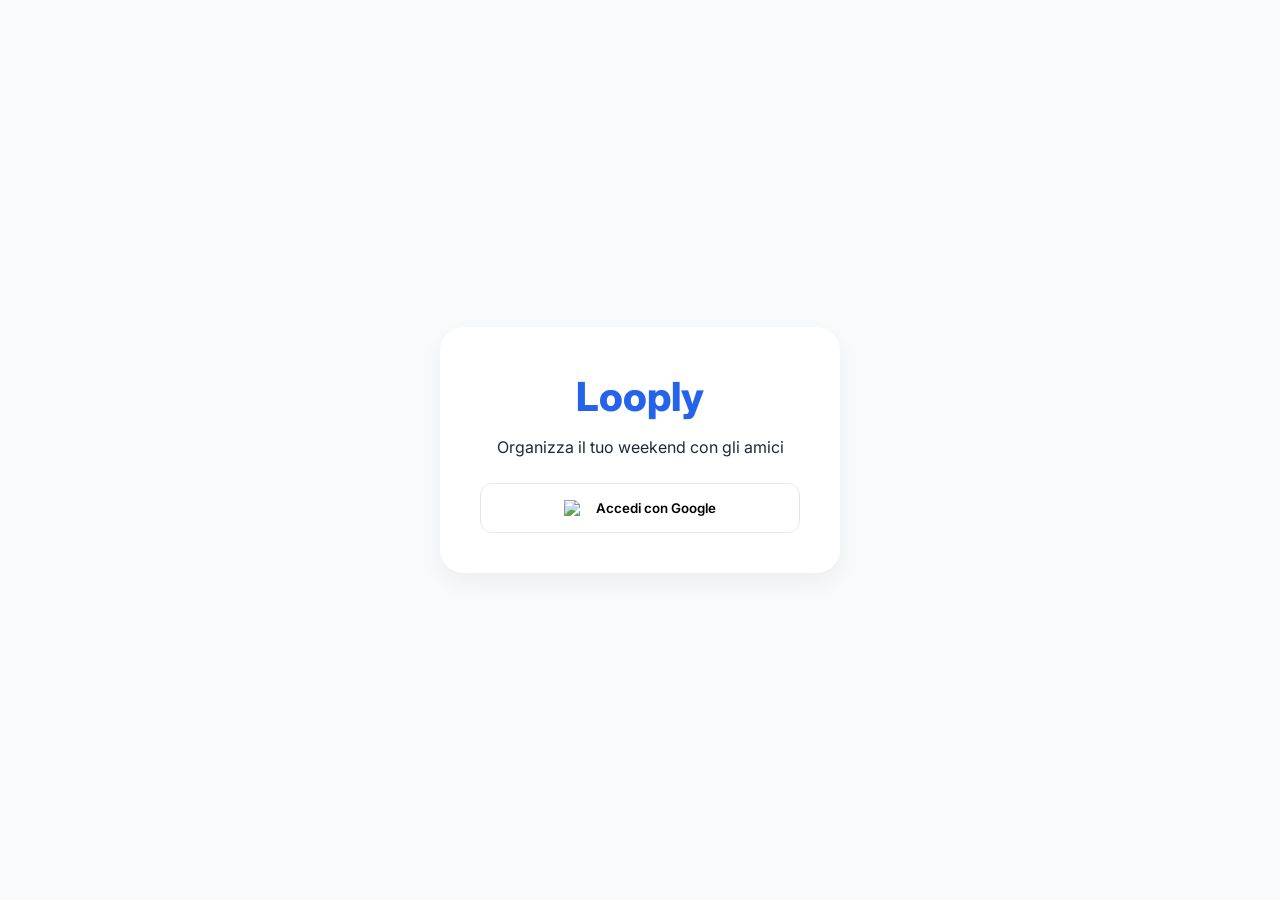
==== index.html @ db59a861 "Update index.html" ====
<!DOCTYPE html>
<html lang="it">
<head>
    <meta charset="UTF-8">
    <meta name="viewport" content="width=device-width, initial-scale=1.0, maximum-scale=1.0, user-scalable=no">
    <title>Looply - Organizza il Weekend</title>
    <link href="https://fonts.googleapis.com/css2?family=Inter:wght@400;600;800&display=swap" rel="stylesheet">
    <style>
        :root { --primary-color: #2563eb; --bg-color: #f8fafc; }
        * { box-sizing: border-box; margin: 0; padding: 0; font-family: 'Inter', sans-serif; }
        body { background-color: var(--bg-color); color: #1e293b; line-height: 1.5; }

        /* SCHERMATA LOGIN */
        #formLogin { display: flex; flex-direction: column; align-items: center; justify-content: center; height: 100vh; padding: 20px; text-align: center; }
        .login-card { background: white; padding: 40px; border-radius: 24px; box-shadow: 0 10px 25px rgba(0,0,0,0.05); width: 100%; max-width: 400px; }
        h1 { font-weight: 800; font-size: 2.5rem; margin-bottom: 8px; color: var(--primary-color); }
        
        #googleBtn { width: 100%; padding: 16px; margin-top: 24px; border: 1px solid #e2e8f0; background: white; border-radius: 12px; font-weight: 600; cursor: pointer; display: flex; align-items: center; justify-content: center; gap: 12px; transition: all 0.2s; position: relative; z-index: 999; }
        #googleBtn:active { transform: scale(0.98); background: #f1f5f9; }

        /* APP PRINCIPALE */
        #app { display: none; padding: 20px; max-width: 600px; margin: 0 auto; }
        .header { display: flex; justify-content: space-between; align-items: center; margin-bottom: 24px; }
        .user-badge img { width: 40px; height: 40px; border-radius: 50%; border: 2px solid var(--primary-color); }

        /* GIORNI E SLOT */
        .day-container { background: white; border-radius: 16px; padding: 16px; margin-bottom: 12px; box-shadow: 0 2px 8px rgba(0,0,0,0.04); }
        .day-header { display: flex; justify-content: space-between; align-items: center; }
        .day-btn { padding: 10px 20px; border-radius: 10px; border: 2px solid #e2e8f0; background: none; font-weight: 600; cursor: pointer; }
        .day-btn.active { background: var(--primary-color); color: white; border-color: var(--primary-color); }
        .slots { display: grid; grid-template-columns: 1fr 1fr; gap: 10px; margin-top: 15px; }
        .slots.disabled { opacity: 0.3; pointer-events: none; filter: grayscale(1); }
        .slot-chip { display: flex; align-items: center; gap: 8px; padding: 12px; background: #f1f5f9; border-radius: 10px; cursor: pointer; font-size: 0.9rem; }

        .main-btn { width: 100%; padding: 18px; background: var(--primary-color); color: white; border: none; border-radius: 16px; font-weight: 700; font-size: 1.1rem; margin-top: 20px; cursor: pointer; }
        
        /* MODALI */
        .modal { display: none; position: fixed; inset: 0; background: rgba(0,0,0,0.6); backdrop-filter: blur(4px); align-items: center; justify-content: center; z-index: 1000; padding: 20px; }
        .modal-content { background: white; padding: 30px; border-radius: 24px; width: 100%; max-width: 400px; text-align: center; }
        #settingsPage { display: none; padding: 20px; }
    </style>
</head>
<body>

    <div id="formLogin">
        <div class="login-card">
            <h1>Looply</h1>
            <p>Organizza il tuo weekend con gli amici</p>
            <button id="googleBtn" onclick="window.startLogin()">
                <img src="https://www.gstatic.com/firebasejs/ui/2.0.0/images/auth/google.svg" width="20">
                Accedi con Google
            </button>
        </div>
    </div>

    <div id="app">
        <div class="header">
            <h2 id="welcomeTitle">Ciao! 🤙🏻</h2>
            <div class="user-badge" onclick="window.openSettings()">
                <img id="userPhoto" src="" alt="Profile">
            </div>
        </div>

        <div id="calendar">
            <div class="day-container">
                <div class="day-header">
                    <span id="labelVen">Venerdì</span>
                    <button class="day-btn" id="btnVen" data-day="venerdi">Ven</button>
                </div>
                <div id="venerdi-slots" class="slots disabled">
                    <label class="slot-chip"><input type="checkbox" value="Sempre"> <span class="txtAlways">Sempre</span></label>
                    <label class="slot-chip"><input type="checkbox" value="Sera"> <span class="txtEvening">Sera</span></label>
                </div>
            </div>
            <div class="day-container">
                <div class="day-header">
                    <span id="labelSab">Sabato</span>
                    <button class="day-btn" id="btnSab" data-day="sabato">Sab</button>
                </div>
                <div id="sabato-slots" class="slots disabled">
                    <label class="slot-chip"><input type="checkbox" value="Mattina"> <span class="txtMorning">Mattina</span></label>
                    <label class="slot-chip"><input type="checkbox" value="Pomeriggio"> <span class="txtAfternoon">Pom.</span></label>
                </div>
            </div>
            <div class="day-container">
                <div class="day-header">
                    <span id="labelDom">Domenica</span>
                    <button class="day-btn" id="btnDom" data-day="domenica">Dom</button>
                </div>
                <div id="domenica-slots" class="slots disabled">
                    <label class="slot-chip"><input type="checkbox" value="Mattina"> <span class="txtMorning">Mattina</span></label>
                </div>
            </div>
        </div>
        <button class="main-btn" id="labelSaveBtn" onclick="window.saveAvailability()">Salva disponibilità</button>
    </div>

    <div id="onboardingModal" class="modal">
        <div class="modal-content">
            <h2>Benvenuto!</h2>
            <input type="text" id="inputNome" placeholder="Tuo nome" style="width:100%; padding:10px; margin:10px 0;">
            <select id="selectLingua" style="width:100%; padding:10px; margin-bottom:10px;">
                <option value="it">Italiano</option>
                <option value="en">English</option>
            </select>
            <button class="main-btn" onclick="window.saveOnboarding()">Inizia</button>
        </div>
    </div>

    <div id="settingsPage">
        <h2 id="titleSettings">Impostazioni</h2>
        <p id="userEmail"></p>
        <button class="main-btn" onclick="window.logout()">Esci</button>
        <button class="main-btn" onclick="window.closeSettings()" style="background:#64748b;">Indietro</button>
    </div>

    <script src="https://www.gstatic.com/firebasejs/8.10.1/firebase-app.js"></script>
    <script src="https://www.gstatic.com/firebasejs/8.10.1/firebase-auth.js"></script>
    <script src="https://www.gstatic.com/firebasejs/8.10.1/firebase-firestore.js"></script>
    <script src="app.js"></script>
</body>
</html>
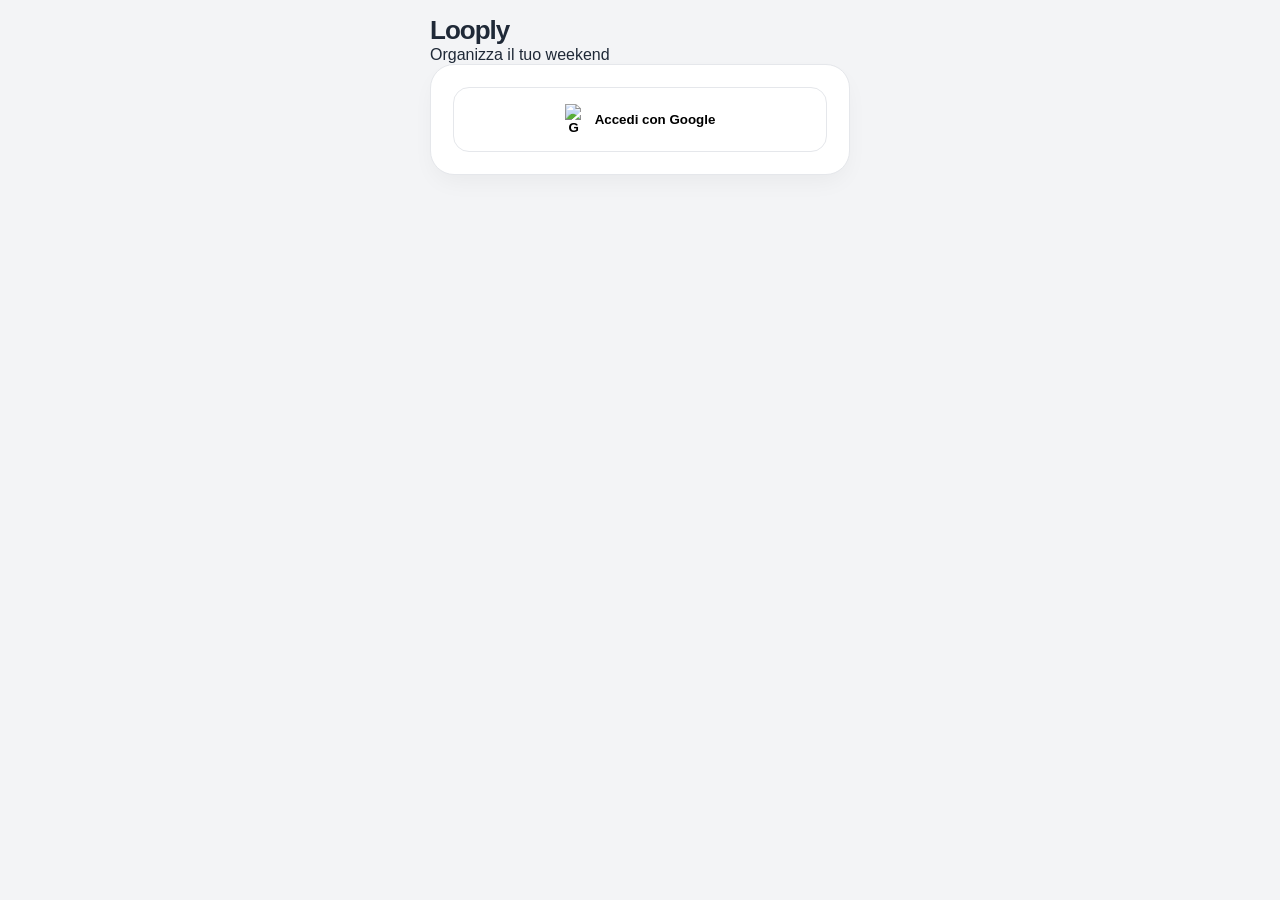
==== commit 17900e87: "Update index.html" ====
--- a/index.html
+++ b/index.html
@@ -2,121 +2,135 @@
 <html lang="it">
 <head>
     <meta charset="UTF-8">
+    <title>Looply</title>
     <meta name="viewport" content="width=device-width, initial-scale=1.0, maximum-scale=1.0, user-scalable=no">
-    <title>Looply - Organizza il Weekend</title>
-    <link href="https://fonts.googleapis.com/css2?family=Inter:wght@400;600;800&display=swap" rel="stylesheet">
-    <style>
-        :root { --primary-color: #2563eb; --bg-color: #f8fafc; }
-        * { box-sizing: border-box; margin: 0; padding: 0; font-family: 'Inter', sans-serif; }
-        body { background-color: var(--bg-color); color: #1e293b; line-height: 1.5; }
+    
+    <link rel="manifest" href="manifest.json">
+    <meta name="apple-mobile-web-app-capable" content="yes">
+    <meta name="apple-mobile-web-app-status-bar-style" content="default">
+    <meta name="apple-mobile-web-app-title" content="Looply">
+    <link rel="apple-touch-icon" href="icon-192.png">
+    <meta name="theme-color" content="#2563eb">
 
-        /* SCHERMATA LOGIN */
-        #formLogin { display: flex; flex-direction: column; align-items: center; justify-content: center; height: 100vh; padding: 20px; text-align: center; }
-        .login-card { background: white; padding: 40px; border-radius: 24px; box-shadow: 0 10px 25px rgba(0,0,0,0.05); width: 100%; max-width: 400px; }
-        h1 { font-weight: 800; font-size: 2.5rem; margin-bottom: 8px; color: var(--primary-color); }
-        
-        #googleBtn { width: 100%; padding: 16px; margin-top: 24px; border: 1px solid #e2e8f0; background: white; border-radius: 12px; font-weight: 600; cursor: pointer; display: flex; align-items: center; justify-content: center; gap: 12px; transition: all 0.2s; position: relative; z-index: 999; }
-        #googleBtn:active { transform: scale(0.98); background: #f1f5f9; }
-
-        /* APP PRINCIPALE */
-        #app { display: none; padding: 20px; max-width: 600px; margin: 0 auto; }
-        .header { display: flex; justify-content: space-between; align-items: center; margin-bottom: 24px; }
-        .user-badge img { width: 40px; height: 40px; border-radius: 50%; border: 2px solid var(--primary-color); }
-
-        /* GIORNI E SLOT */
-        .day-container { background: white; border-radius: 16px; padding: 16px; margin-bottom: 12px; box-shadow: 0 2px 8px rgba(0,0,0,0.04); }
-        .day-header { display: flex; justify-content: space-between; align-items: center; }
-        .day-btn { padding: 10px 20px; border-radius: 10px; border: 2px solid #e2e8f0; background: none; font-weight: 600; cursor: pointer; }
-        .day-btn.active { background: var(--primary-color); color: white; border-color: var(--primary-color); }
-        .slots { display: grid; grid-template-columns: 1fr 1fr; gap: 10px; margin-top: 15px; }
-        .slots.disabled { opacity: 0.3; pointer-events: none; filter: grayscale(1); }
-        .slot-chip { display: flex; align-items: center; gap: 8px; padding: 12px; background: #f1f5f9; border-radius: 10px; cursor: pointer; font-size: 0.9rem; }
-
-        .main-btn { width: 100%; padding: 18px; background: var(--primary-color); color: white; border: none; border-radius: 16px; font-weight: 700; font-size: 1.1rem; margin-top: 20px; cursor: pointer; }
-        
-        /* MODALI */
-        .modal { display: none; position: fixed; inset: 0; background: rgba(0,0,0,0.6); backdrop-filter: blur(4px); align-items: center; justify-content: center; z-index: 1000; padding: 20px; }
-        .modal-content { background: white; padding: 30px; border-radius: 24px; width: 100%; max-width: 400px; text-align: center; }
-        #settingsPage { display: none; padding: 20px; }
-    </style>
+    <link rel="stylesheet" href="style.css">
+    <link rel="stylesheet" href="https://cdnjs.cloudflare.com/ajax/libs/font-awesome/6.0.0/css/all.min.css">
 </head>
 <body>
 
-    <div id="formLogin">
-        <div class="login-card">
-            <h1>Looply</h1>
-            <p>Organizza il tuo weekend con gli amici</p>
-            <button id="googleBtn" onclick="window.startLogin()">
-                <img src="https://www.gstatic.com/firebasejs/ui/2.0.0/images/auth/google.svg" width="20">
-                Accedi con Google
-            </button>
-        </div>
-    </div>
-
-    <div id="app">
-        <div class="header">
-            <h2 id="welcomeTitle">Ciao! 🤙🏻</h2>
-            <div class="user-badge" onclick="window.openSettings()">
-                <img id="userPhoto" src="" alt="Profile">
+    <div class="container">
+        
+        <div id="formLogin" style="display: block;">
+            <div class="header">
+                <h1>Looply</h1>
+                <p>Organizza il tuo weekend</p>
+            </div>
+            <div class="card">
+                <button id="googleBtn" type="button" class="btn-google">
+                    <img src="https://www.gstatic.com/firebasejs/ui/2.0.0/images/auth/google.svg" width="18" alt="G">
+                    Accedi con Google
+                </button>
             </div>
         </div>
 
-        <div id="calendar">
-            <div class="day-container">
-                <div class="day-header">
-                    <span id="labelVen">Venerdì</span>
-                    <button class="day-btn" id="btnVen" data-day="venerdi">Ven</button>
+        <div id="app" style="display: none;">
+            <div class="header" style="display: flex !important; justify-content: space-between; align-items: center; padding: 15px 0; min-height: 60px;">
+                <h1 id="welcomeTitle" style="display: flex !important; align-items: center; gap: 8px; margin: 0; visibility: visible !important; opacity: 1 !important;">
+                    </h1>
+                <i class="fa-solid fa-gear" onclick="window.openSettings()" style="font-size: 24px; cursor: pointer; color: #6b7280; padding: 10px;"></i>
+            </div>
+
+            <div class="card">
+                <div class="days-row">
+                    <div class="day-item"><button class="day-btn" data-day="venerdi">Ven</button></div>
+                    <div class="day-item"><button class="day-btn" data-day="sabato">Sab</button></div>
+                    <div class="day-item"><button class="day-btn" data-day="domenica">Dom</button></div>
                 </div>
+
                 <div id="venerdi-slots" class="slots disabled">
-                    <label class="slot-chip"><input type="checkbox" value="Sempre"> <span class="txtAlways">Sempre</span></label>
-                    <label class="slot-chip"><input type="checkbox" value="Sera"> <span class="txtEvening">Sera</span></label>
+                    <p style="margin-bottom: 8px; font-weight: bold; font-size: 14px; color: var(--primary-color);">Venerdì</p>
+                    <div class="slots-grid">
+                        <label><input type="checkbox" value="Sempre"> Sempre</label>
+                        <label><input type="checkbox" value="Mattina"> Mattina</label>
+                        <label><input type="checkbox" value="Pomeriggio"> Pom.</label>
+                        <label><input type="checkbox" value="Sera"> Sera</label>
+                    </div>
                 </div>
-            </div>
-            <div class="day-container">
-                <div class="day-header">
-                    <span id="labelSab">Sabato</span>
-                    <button class="day-btn" id="btnSab" data-day="sabato">Sab</button>
+
+                <div id="sabato-slots" class="slots disabled">
+                    <p style="margin-bottom: 8px; font-weight: bold; font-size: 14px; color: var(--primary-color);">Sabato</p>
+                    <div class="slots-grid">
+                        <label><input type="checkbox" value="Sempre"> Sempre</label>
+                        <label><input type="checkbox" value="Mattina"> Mattina</label>
+                        <label><input type="checkbox" value="Pomeriggio"> Pom.</label>
+                        <label><input type="checkbox" value="Sera"> Sera</label>
+                    </div>
                 </div>
-                <div id="sabato-slots" class="slots disabled">
-                    <label class="slot-chip"><input type="checkbox" value="Mattina"> <span class="txtMorning">Mattina</span></label>
-                    <label class="slot-chip"><input type="checkbox" value="Pomeriggio"> <span class="txtAfternoon">Pom.</span></label>
+
+                <div id="domenica-slots" class="slots disabled">
+                    <p style="margin-bottom: 8px; font-weight: bold; font-size: 14px; color: var(--primary-color);">Domenica</p>
+                    <div class="slots-grid">
+                        <label><input type="checkbox" value="Sempre"> Sempre</label>
+                        <label><input type="checkbox" value="Mattina"> Mattina</label>
+                        <label><input type="checkbox" value="Pomeriggio"> Pom.</label>
+                        <label><input type="checkbox" value="Sera"> Sera</label>
+                    </div>
                 </div>
-            </div>
-            <div class="day-container">
-                <div class="day-header">
-                    <span id="labelDom">Domenica</span>
-                    <button class="day-btn" id="btnDom" data-day="domenica">Dom</button>
-                </div>
-                <div id="domenica-slots" class="slots disabled">
-                    <label class="slot-chip"><input type="checkbox" value="Mattina"> <span class="txtMorning">Mattina</span></label>
+
+                <div style="margin-top: 20px;">
+                    <button id="btnSave" onclick="window.saveAvailability()" class="btn-primary">
+                        <i class="fa-solid fa-floppy-disk"></i> Salva disponibilità
+                    </button>
                 </div>
             </div>
         </div>
-        <button class="main-btn" id="labelSaveBtn" onclick="window.saveAvailability()">Salva disponibilità</button>
-    </div>
 
-    <div id="onboardingModal" class="modal">
-        <div class="modal-content">
-            <h2>Benvenuto!</h2>
-            <input type="text" id="inputNome" placeholder="Tuo nome" style="width:100%; padding:10px; margin:10px 0;">
-            <select id="selectLingua" style="width:100%; padding:10px; margin-bottom:10px;">
-                <option value="it">Italiano</option>
-                <option value="en">English</option>
-            </select>
-            <button class="main-btn" onclick="window.saveOnboarding()">Inizia</button>
+        <div id="settingsPage" style="display: none;">
+            <div class="header" style="display: flex; align-items: center; gap: 15px; padding: 10px 0;">
+                <i class="fa-solid fa-arrow-left" onclick="window.closeSettings()" style="cursor: pointer; font-size: 20px;"></i>
+                <h1>Impostazioni</h1>
+            </div>
+            <div class="card">
+                <div style="text-align: center; margin-bottom: 25px;">
+                    <img id="userPhoto" src="" style="width: 80px; height: 80px; border-radius: 50%; display: none; margin: 0 auto 10px; border: 3px solid var(--primary-color); object-fit: cover;">
+                    <h3 id="userName">Utente</h3>
+                    <p id="userEmail" style="font-size: 12px; color: gray;"></p>
+                </div>
+
+                <div style="border-top: 1px solid #eee; padding-top: 20px;">
+                    <p style="font-size: 14px; font-weight: bold; margin-bottom: 15px; text-align: center;">Colore Interfaccia</p>
+                    <div class="colors-container">
+                        <div class="color-dot" onclick="window.changeTheme('#2563eb')" style="background-color: #2563eb !important;"></div>
+                        <div class="color-dot" onclick="window.changeTheme('#059669')" style="background-color: #059669 !important;"></div>
+                        <div class="color-dot" onclick="window.changeTheme('#7c3aed')" style="background-color: #7c3aed !important;"></div>
+                        <div class="color-dot" onclick="window.changeTheme('#db2777')" style="background-color: #db2777 !important;"></div>
+                        <div class="color-dot" onclick="window.changeTheme('#ea580c')" style="background-color: #ea580c !important;"></div>
+                    </div>
+                </div>
+
+                <button onclick="window.logout()" class="btn-logout">
+                    <i class="fa-solid fa-right-from-bracket"></i> Esci dall'account
+                </button>
+            </div>
         </div>
-    </div>
 
-    <div id="settingsPage">
-        <h2 id="titleSettings">Impostazioni</h2>
-        <p id="userEmail"></p>
-        <button class="main-btn" onclick="window.logout()">Esci</button>
-        <button class="main-btn" onclick="window.closeSettings()" style="background:#64748b;">Indietro</button>
+        <div id="matchModal" style="display:none; position:fixed; top:0; left:0; width:100%; height:100%; background:rgba(0,0,0,0.85); z-index:9999; justify-content:center; align-items:center; padding:20px;">
+            <div class="card" style="text-align:center; max-width: 320px; animation: popIn 0.4s ease;">
+                <div style="font-size: 50px; margin-bottom: 10px;">🎉</div>
+                <h2 style="margin-bottom: 15px;">Match Trovato!</h2>
+                <p id="matchText" style="margin-bottom: 20px; line-height: 1.5;"></p>
+                <button id="matchWA" class="btn-whatsapp">
+                    <i class="fa-brands fa-whatsapp"></i> Scrivi su WhatsApp
+                </button>
+                <button onclick="window.closeMatch()" style="background:none; border:none; color:gray; cursor:pointer; font-size:14px; margin-top: 20px;">Più tardi</button>
+            </div>
+        </div>
+
     </div>
 
     <script src="https://www.gstatic.com/firebasejs/8.10.1/firebase-app.js"></script>
     <script src="https://www.gstatic.com/firebasejs/8.10.1/firebase-auth.js"></script>
     <script src="https://www.gstatic.com/firebasejs/8.10.1/firebase-firestore.js"></script>
+    
     <script src="app.js"></script>
 </body>
 </html>
--- a/style.css
+++ b/style.css
@@ -0,0 +1,218 @@
+/* 1. VARIABILI E RESET */
+:root {
+    --primary-color: #2563eb; 
+    --bg-color: #f3f4f6;
+    --card-bg: #ffffff;
+    --text-main: #1f2937;
+    --border-color: #e5e7eb;
+}
+
+* {
+    box-sizing: border-box;
+    margin: 0;
+    padding: 0;
+    font-family: -apple-system, BlinkMacSystemFont, "Segoe UI", Roboto, sans-serif;
+    -webkit-tap-highlight-color: transparent;
+}
+
+body {
+    background-color: var(--bg-color);
+    color: var(--text-main);
+    display: flex;
+    justify-content: center;
+    padding: 15px;
+    min-height: 100vh;
+}
+
+.container {
+    width: 100%;
+    max-width: 420px;
+}
+
+/* 2. HEADER E TITOLI */
+.header h1 {
+    font-size: 26px;
+    font-weight: 800;
+    letter-spacing: -1px;
+    display: flex;
+    align-items: center;
+    gap: 8px;
+}
+
+.day-label {
+    margin-bottom: 10px;
+    font-weight: 800;
+    font-size: 14px;
+    color: var(--primary-color);
+    text-transform: uppercase;
+    letter-spacing: 0.5px;
+}
+
+/* 3. CARD */
+.card {
+    background: var(--card-bg);
+    padding: 22px;
+    border-radius: 24px;
+    box-shadow: 0 10px 25px -5px rgba(0, 0, 0, 0.05);
+    border: 1px solid var(--border-color);
+    margin-bottom: 20px;
+}
+
+/* 4. GIORNI E SLOT */
+.days-row {
+    display: flex;
+    justify-content: space-between;
+    gap: 10px;
+    margin-bottom: 20px;
+}
+
+.day-item { flex: 1; }
+
+.day-btn {
+    width: 100%;
+    padding: 16px 5px;
+    border-radius: 16px;
+    border: 2px solid var(--border-color);
+    background: white;
+    font-weight: 700;
+    font-size: 15px;
+    transition: all 0.2s ease;
+}
+
+.day-btn.active {
+    background-color: var(--primary-color) !important;
+    border-color: var(--primary-color) !important;
+    color: white !important;
+    box-shadow: 0 4px 12px rgba(0,0,0,0.1);
+}
+
+.slots {
+    background: #f9fafb;
+    padding: 18px;
+    border-radius: 18px;
+    margin-bottom: 12px;
+    border: 1px solid var(--border-color);
+    display: none;
+}
+
+.slots:not(.disabled) {
+    display: block;
+    animation: slideDown 0.3s ease-out;
+}
+
+.slots-grid {
+    display: grid;
+    grid-template-columns: 1fr 1fr;
+    gap: 12px;
+}
+
+.slots label {
+    display: flex;
+    align-items: center;
+    gap: 10px;
+    font-size: 14px;
+    font-weight: 600;
+    cursor: pointer;
+}
+
+/* 5. INPUT E SELECT (BENVENUTO) */
+input[type="text"], select {
+    -webkit-appearance: none;
+    appearance: none;
+    outline: none;
+    transition: border-color 0.2s;
+}
+
+input[type="text"]:focus, select:focus {
+    border-color: var(--primary-color) !important;
+}
+
+/* 6. PULSANTI */
+.btn-primary {
+    background-color: var(--primary-color) !important;
+    color: white;
+    width: 100%;
+    padding: 18px;
+    border: none;
+    border-radius: 16px;
+    font-weight: 700;
+    font-size: 16px;
+    cursor: pointer;
+    display: flex;
+    align-items: center;
+    justify-content: center;
+    gap: 10px;
+    box-shadow: 0 4px 15px rgba(0,0,0,0.1);
+}
+
+.btn-google {
+    width: 100%;
+    padding: 16px;
+    border: 1px solid var(--border-color);
+    background: white;
+    border-radius: 16px;
+    font-weight: 600;
+    display: flex;
+    align-items: center;
+    justify-content: center;
+    gap: 12px;
+}
+
+.btn-whatsapp {
+    background-color: #25d366 !important;
+    color: white;
+    width: 100%;
+    padding: 18px;
+    border: none;
+    border-radius: 18px;
+    font-weight: 800;
+    font-size: 17px;
+    box-shadow: 0 8px 20px rgba(37, 211, 102, 0.25);
+}
+
+.btn-logout {
+    background: #fee2e2;
+    color: #ef4444;
+    width: 100%;
+    border: none;
+    padding: 14px;
+    border-radius: 12px;
+    font-weight: 700;
+    margin-top: 20px;
+}
+
+/* 7. COLORI IMPOSTAZIONI */
+.colors-container {
+    display: flex;
+    justify-content: center;
+    gap: 15px;
+    padding: 20px 0;
+}
+
+.color-dot {
+    width: 40px;
+    height: 40px;
+    border-radius: 50%;
+    border: 3px solid white;
+    box-shadow: 0 4px 10px rgba(0,0,0,0.1);
+    cursor: pointer;
+}
+
+/* 8. ANIMAZIONI E MODAL */
+@keyframes slideDown {
+    from { opacity: 0; transform: translateY(-8px); }
+    to { opacity: 1; transform: translateY(0); }
+}
+
+@keyframes popIn {
+    from { transform: scale(0.9); opacity: 0; }
+    to { transform: scale(1); opacity: 1; }
+}
+
+#onboardingModal, #matchModal {
+    backdrop-filter: blur(8px);
+    -webkit-backdrop-filter: blur(8px);
+}
+
+.fa-spin { animation: spin 1s linear infinite; }
+@keyframes spin { 100% { transform: rotate(360deg); } }
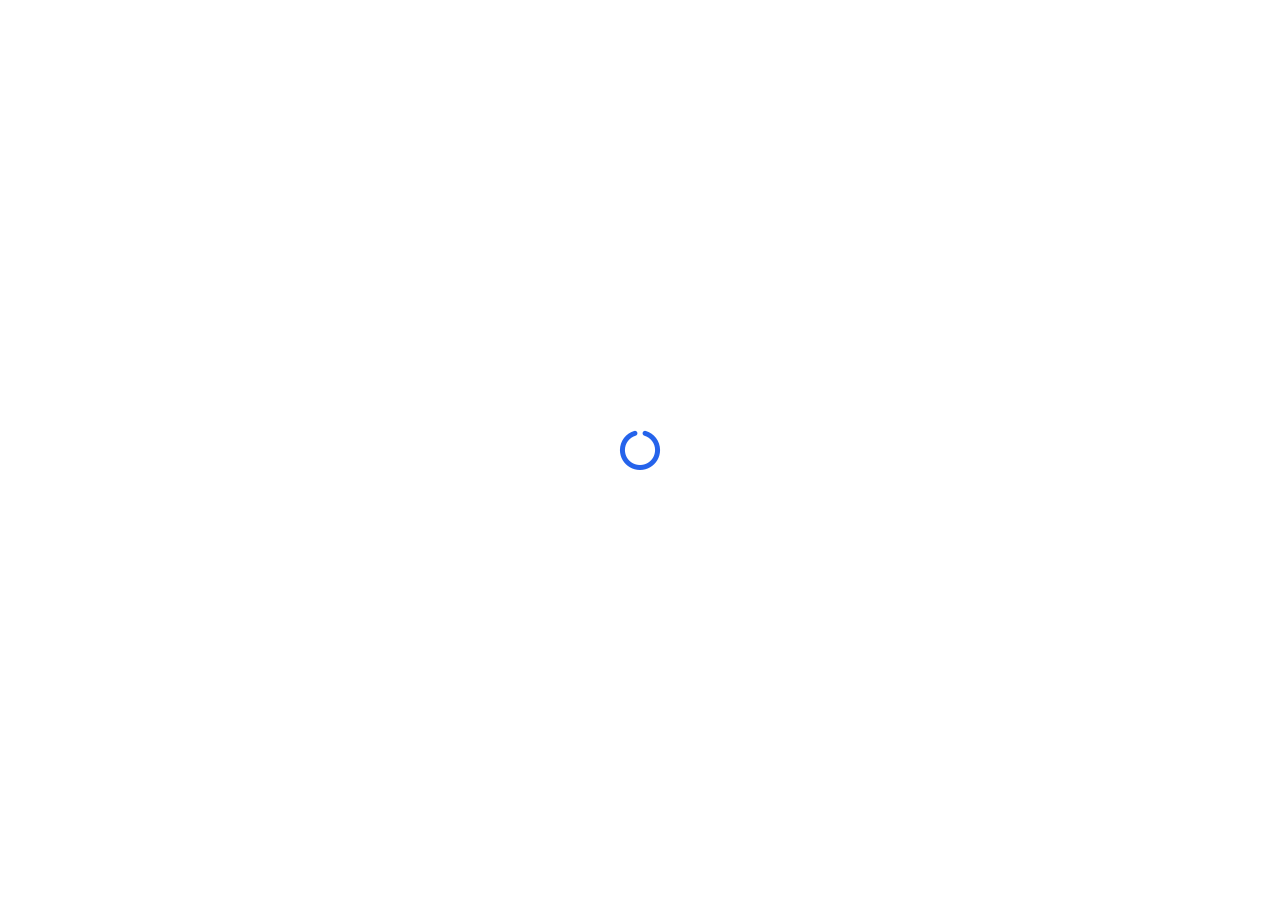
==== commit e1b52532: "Update index.html" ====
--- a/index.html
+++ b/index.html
@@ -2,44 +2,73 @@
 <html lang="it">
 <head>
     <meta charset="UTF-8">
-    <title>Looply</title>
+    <title>Looply - Weekend Organizer</title>
     <meta name="viewport" content="width=device-width, initial-scale=1.0, maximum-scale=1.0, user-scalable=no">
     
     <link rel="manifest" href="manifest.json">
     <meta name="apple-mobile-web-app-capable" content="yes">
     <meta name="apple-mobile-web-app-status-bar-style" content="default">
     <meta name="apple-mobile-web-app-title" content="Looply">
-    <link rel="apple-touch-icon" href="icon-192.png">
     <meta name="theme-color" content="#2563eb">
 
     <link rel="stylesheet" href="style.css">
     <link rel="stylesheet" href="https://cdnjs.cloudflare.com/ajax/libs/font-awesome/6.0.0/css/all.min.css">
+    
+    <style>
+        /* Fix rapido per assicurarci che il titolo sia leggibile */
+        #welcomeTitle {
+            font-size: 22px;
+            font-weight: 800;
+            color: #1f2937;
+            margin: 0;
+            display: flex;
+            align-items: center;
+            gap: 5px;
+        }
+        .loading-overlay {
+            position: fixed;
+            top: 0; left: 0; width: 100%; height: 100%;
+            background: white;
+            display: flex;
+            justify-content: center;
+            align-items: center;
+            z-index: 10000;
+        }
+    </style>
 </head>
 <body>
 
+    <div id="initialLoader" class="loading-overlay">
+        <i class="fa-solid fa-circle-notch fa-spin" style="font-size: 40px; color: #2563eb;"></i>
+    </div>
+
     <div class="container">
         
-        <div id="formLogin" style="display: block;">
+        <div id="formLogin" style="display: none;">
             <div class="header">
                 <h1>Looply</h1>
                 <p>Organizza il tuo weekend</p>
             </div>
             <div class="card">
-                <button id="googleBtn" type="button" class="btn-google">
+                <button id="googleBtn" type="button" class="btn-google" onclick="window.startLogin()">
                     <img src="https://www.gstatic.com/firebasejs/ui/2.0.0/images/auth/google.svg" width="18" alt="G">
                     Accedi con Google
                 </button>
+                <p style="font-size: 11px; color: #9ca3af; margin-top: 15px; text-align: center;">
+                    Usa il tuo account Google per sincronizzare i match
+                </p>
             </div>
         </div>
 
         <div id="app" style="display: none;">
-            <div class="header" style="display: flex !important; justify-content: space-between; align-items: center; padding: 15px 0; min-height: 60px;">
-                <h1 id="welcomeTitle" style="display: flex !important; align-items: center; gap: 8px; margin: 0; visibility: visible !important; opacity: 1 !important;">
-                    </h1>
+            <div class="header" style="display: flex; justify-content: space-between; align-items: center; padding: 15px 0;">
+                <h1 id="welcomeTitle">Ciao 🤙🏻</h1>
                 <i class="fa-solid fa-gear" onclick="window.openSettings()" style="font-size: 24px; cursor: pointer; color: #6b7280; padding: 10px;"></i>
             </div>
 
             <div class="card">
+                <p style="text-align: center; color: #6b7280; font-size: 14px; margin-bottom: 20px;">Quando sei libero questo weekend?</p>
+                
                 <div class="days-row">
                     <div class="day-item"><button class="day-btn" data-day="venerdi">Ven</button></div>
                     <div class="day-item"><button class="day-btn" data-day="sabato">Sab</button></div>
@@ -47,7 +76,7 @@
                 </div>
 
                 <div id="venerdi-slots" class="slots disabled">
-                    <p style="margin-bottom: 8px; font-weight: bold; font-size: 14px; color: var(--primary-color);">Venerdì</p>
+                    <p class="slot-title" style="color: #2563eb; font-weight: bold; margin-bottom: 10px;">Venerdì</p>
                     <div class="slots-grid">
                         <label><input type="checkbox" value="Sempre"> Sempre</label>
                         <label><input type="checkbox" value="Mattina"> Mattina</label>
@@ -57,7 +86,7 @@
                 </div>
 
                 <div id="sabato-slots" class="slots disabled">
-                    <p style="margin-bottom: 8px; font-weight: bold; font-size: 14px; color: var(--primary-color);">Sabato</p>
+                    <p class="slot-title" style="color: #2563eb; font-weight: bold; margin-bottom: 10px;">Sabato</p>
                     <div class="slots-grid">
                         <label><input type="checkbox" value="Sempre"> Sempre</label>
                         <label><input type="checkbox" value="Mattina"> Mattina</label>
@@ -67,7 +96,7 @@
                 </div>
 
                 <div id="domenica-slots" class="slots disabled">
-                    <p style="margin-bottom: 8px; font-weight: bold; font-size: 14px; color: var(--primary-color);">Domenica</p>
+                    <p class="slot-title" style="color: #2563eb; font-weight: bold; margin-bottom: 10px;">Domenica</p>
                     <div class="slots-grid">
                         <label><input type="checkbox" value="Sempre"> Sempre</label>
                         <label><input type="checkbox" value="Mattina"> Mattina</label>
@@ -76,9 +105,9 @@
                     </div>
                 </div>
 
-                <div style="margin-top: 20px;">
+                <div style="margin-top: 25px;">
                     <button id="btnSave" onclick="window.saveAvailability()" class="btn-primary">
-                        <i class="fa-solid fa-floppy-disk"></i> Salva disponibilità
+                        <i class="fa-solid fa-floppy-disk"></i> Salva e controlla Match
                     </button>
                 </div>
             </div>
@@ -91,37 +120,36 @@
             </div>
             <div class="card">
                 <div style="text-align: center; margin-bottom: 25px;">
-                    <img id="userPhoto" src="" style="width: 80px; height: 80px; border-radius: 50%; display: none; margin: 0 auto 10px; border: 3px solid var(--primary-color); object-fit: cover;">
-                    <h3 id="userName">Utente</h3>
-                    <p id="userEmail" style="font-size: 12px; color: gray;"></p>
+                    <img id="userPhoto" src="" style="width: 85px; height: 85px; border-radius: 50%; display: none; margin: 0 auto 10px; border: 3px solid var(--primary-color); object-fit: cover;">
+                    <h3 id="userName">Caricamento...</h3>
+                    <p id="userEmail" style="font-size: 12px; color: #6b7280;"></p>
                 </div>
 
-                <div style="border-top: 1px solid #eee; padding-top: 20px;">
-                    <p style="font-size: 14px; font-weight: bold; margin-bottom: 15px; text-align: center;">Colore Interfaccia</p>
+                <div style="border-top: 1px solid #f3f4f6; padding-top: 20px;">
+                    <p style="font-size: 14px; font-weight: bold; margin-bottom: 15px; text-align: center;">Colore Tema</p>
                     <div class="colors-container">
-                        <div class="color-dot" onclick="window.changeTheme('#2563eb')" style="background-color: #2563eb !important;"></div>
-                        <div class="color-dot" onclick="window.changeTheme('#059669')" style="background-color: #059669 !important;"></div>
-                        <div class="color-dot" onclick="window.changeTheme('#7c3aed')" style="background-color: #7c3aed !important;"></div>
-                        <div class="color-dot" onclick="window.changeTheme('#db2777')" style="background-color: #db2777 !important;"></div>
-                        <div class="color-dot" onclick="window.changeTheme('#ea580c')" style="background-color: #ea580c !important;"></div>
+                        <div class="color-dot" onclick="window.changeTheme('#2563eb')" style="background-color: #2563eb;"></div>
+                        <div class="color-dot" onclick="window.changeTheme('#059669')" style="background-color: #059669;"></div>
+                        <div class="color-dot" onclick="window.changeTheme('#7c3aed')" style="background-color: #7c3aed;"></div>
+                        <div class="color-dot" onclick="window.changeTheme('#db2777')" style="background-color: #db2777;"></div>
                     </div>
                 </div>
 
-                <button onclick="window.logout()" class="btn-logout">
-                    <i class="fa-solid fa-right-from-bracket"></i> Esci dall'account
+                <button onclick="window.logout()" class="btn-logout" style="margin-top: 30px;">
+                    <i class="fa-solid fa-right-from-bracket"></i> Disconnetti
                 </button>
             </div>
         </div>
 
-        <div id="matchModal" style="display:none; position:fixed; top:0; left:0; width:100%; height:100%; background:rgba(0,0,0,0.85); z-index:9999; justify-content:center; align-items:center; padding:20px;">
-            <div class="card" style="text-align:center; max-width: 320px; animation: popIn 0.4s ease;">
-                <div style="font-size: 50px; margin-bottom: 10px;">🎉</div>
-                <h2 style="margin-bottom: 15px;">Match Trovato!</h2>
-                <p id="matchText" style="margin-bottom: 20px; line-height: 1.5;"></p>
+        <div id="matchModal" style="display:none; position:fixed; top:0; left:0; width:100%; height:100%; background:rgba(0,0,0,0.9); z-index:9999; justify-content:center; align-items:center; padding:20px;">
+            <div class="card" style="text-align:center; max-width: 320px; border: 2px solid #2563eb;">
+                <div style="font-size: 60px; margin-bottom: 15px;">🎉</div>
+                <h2 style="margin-bottom: 10px;">Ottime notizie!</h2>
+                <p id="matchText" style="margin-bottom: 25px; line-height: 1.6; font-size: 15px;"></p>
                 <button id="matchWA" class="btn-whatsapp">
-                    <i class="fa-brands fa-whatsapp"></i> Scrivi su WhatsApp
+                    <i class="fa-brands fa-whatsapp"></i> Contatta su WhatsApp
                 </button>
-                <button onclick="window.closeMatch()" style="background:none; border:none; color:gray; cursor:pointer; font-size:14px; margin-top: 20px;">Più tardi</button>
+                <button onclick="window.closeMatch()" style="background:none; border:none; color:#9ca3af; cursor:pointer; font-size:14px; margin-top: 20px; text-decoration: underline;">Chiudi</button>
             </div>
         </div>
 
@@ -131,6 +159,6 @@
     <script src="https://www.gstatic.com/firebasejs/8.10.1/firebase-auth.js"></script>
     <script src="https://www.gstatic.com/firebasejs/8.10.1/firebase-firestore.js"></script>
     
-    <script src="app.js"></script>
+    <script src="app.js?v=1.2"></script>
 </body>
 </html>
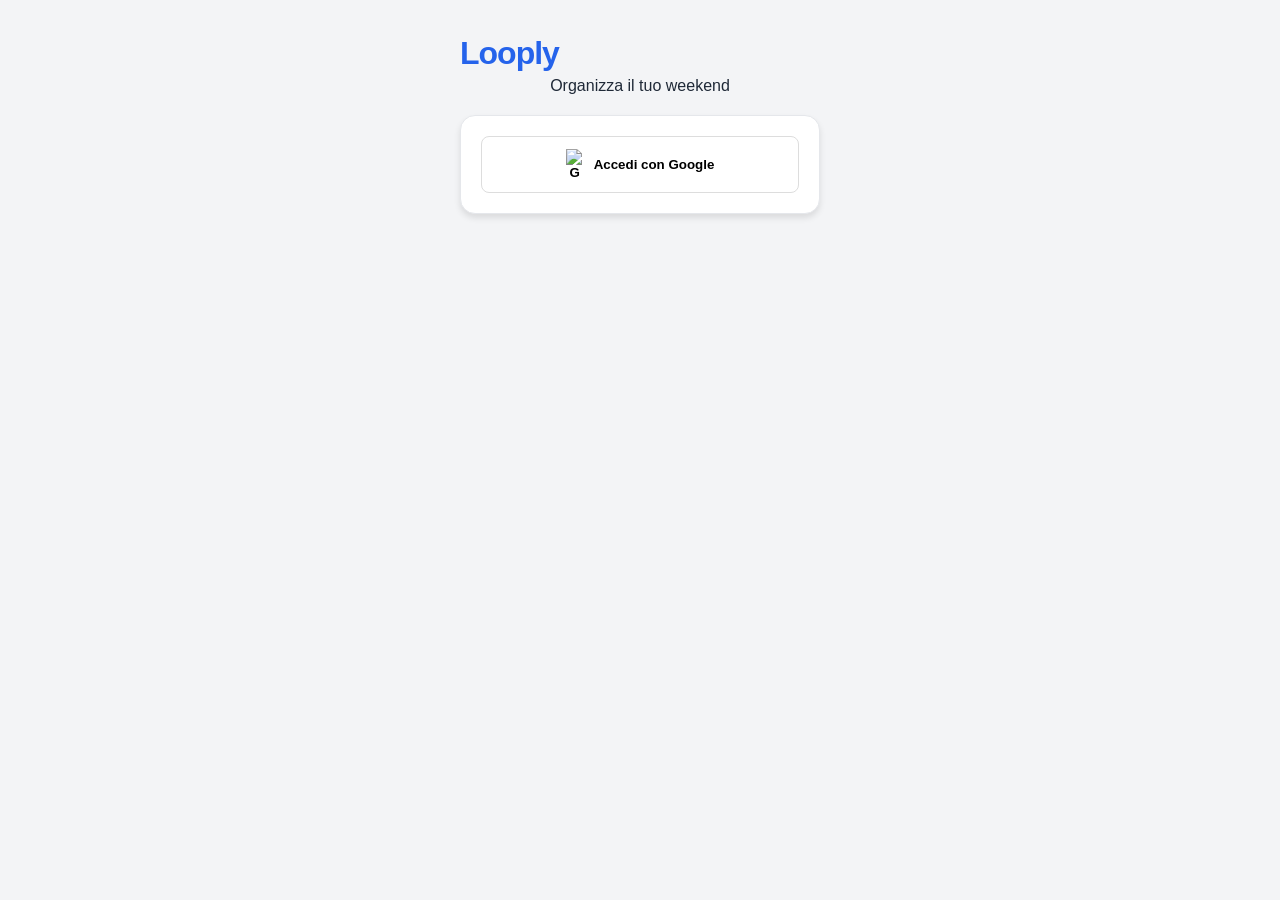
==== commit 4a09f434: "Update index.html" ====
--- a/index.html
+++ b/index.html
@@ -2,155 +2,47 @@
 <html lang="it">
 <head>
     <meta charset="UTF-8">
-    <title>Looply - Weekend Organizer</title>
+    <title>Looply</title>
     <meta name="viewport" content="width=device-width, initial-scale=1.0, maximum-scale=1.0, user-scalable=no">
     
-    <link rel="manifest" href="manifest.json">
-    <meta name="apple-mobile-web-app-capable" content="yes">
-    <meta name="apple-mobile-web-app-status-bar-style" content="default">
-    <meta name="apple-mobile-web-app-title" content="Looply">
-    <meta name="theme-color" content="#2563eb">
-
     <link rel="stylesheet" href="style.css">
     <link rel="stylesheet" href="https://cdnjs.cloudflare.com/ajax/libs/font-awesome/6.0.0/css/all.min.css">
     
     <style>
-        /* Fix rapido per assicurarci che il titolo sia leggibile */
-        #welcomeTitle {
-            font-size: 22px;
-            font-weight: 800;
-            color: #1f2937;
-            margin: 0;
-            display: flex;
-            align-items: center;
-            gap: 5px;
-        }
-        .loading-overlay {
-            position: fixed;
-            top: 0; left: 0; width: 100%; height: 100%;
-            background: white;
-            display: flex;
-            justify-content: center;
-            align-items: center;
-            z-index: 10000;
-        }
+        /* Stili di emergenza se style.css non carica */
+        body { font-family: -apple-system, BlinkMacSystemFont, "Segoe UI", Roboto, Helvetica, Arial, sans-serif; background-color: #f3f4f6; margin: 0; display: flex; justify-content: center; }
+        .container { width: 100%; max-width: 400px; padding: 20px; text-align: center; }
+        .header h1 { color: #2563eb; font-size: 32px; margin-bottom: 5px; }
+        .card { background: white; padding: 20px; border-radius: 15px; box-shadow: 0 4px 6px rgba(0,0,0,0.1); margin-top: 20px; }
+        .btn-google { background: white; border: 1px solid #ddd; padding: 12px 20px; border-radius: 8px; cursor: pointer; display: flex; align-items: center; justify-content: center; gap: 10px; width: 100%; font-weight: bold; }
+        #app { display: none; }
     </style>
 </head>
 <body>
 
-    <div id="initialLoader" class="loading-overlay">
-        <i class="fa-solid fa-circle-notch fa-spin" style="font-size: 40px; color: #2563eb;"></i>
-    </div>
-
     <div class="container">
         
-        <div id="formLogin" style="display: none;">
+        <div id="formLogin">
             <div class="header">
                 <h1>Looply</h1>
                 <p>Organizza il tuo weekend</p>
             </div>
             <div class="card">
-                <button id="googleBtn" type="button" class="btn-google" onclick="window.startLogin()">
+                <button type="button" class="btn-google" onclick="window.startLogin()">
                     <img src="https://www.gstatic.com/firebasejs/ui/2.0.0/images/auth/google.svg" width="18" alt="G">
                     Accedi con Google
-                </button>
-                <p style="font-size: 11px; color: #9ca3af; margin-top: 15px; text-align: center;">
-                    Usa il tuo account Google per sincronizzare i match
-                </p>
-            </div>
-        </div>
-
-        <div id="app" style="display: none;">
-            <div class="header" style="display: flex; justify-content: space-between; align-items: center; padding: 15px 0;">
-                <h1 id="welcomeTitle">Ciao 🤙🏻</h1>
-                <i class="fa-solid fa-gear" onclick="window.openSettings()" style="font-size: 24px; cursor: pointer; color: #6b7280; padding: 10px;"></i>
-            </div>
-
-            <div class="card">
-                <p style="text-align: center; color: #6b7280; font-size: 14px; margin-bottom: 20px;">Quando sei libero questo weekend?</p>
-                
-                <div class="days-row">
-                    <div class="day-item"><button class="day-btn" data-day="venerdi">Ven</button></div>
-                    <div class="day-item"><button class="day-btn" data-day="sabato">Sab</button></div>
-                    <div class="day-item"><button class="day-btn" data-day="domenica">Dom</button></div>
-                </div>
-
-                <div id="venerdi-slots" class="slots disabled">
-                    <p class="slot-title" style="color: #2563eb; font-weight: bold; margin-bottom: 10px;">Venerdì</p>
-                    <div class="slots-grid">
-                        <label><input type="checkbox" value="Sempre"> Sempre</label>
-                        <label><input type="checkbox" value="Mattina"> Mattina</label>
-                        <label><input type="checkbox" value="Pomeriggio"> Pom.</label>
-                        <label><input type="checkbox" value="Sera"> Sera</label>
-                    </div>
-                </div>
-
-                <div id="sabato-slots" class="slots disabled">
-                    <p class="slot-title" style="color: #2563eb; font-weight: bold; margin-bottom: 10px;">Sabato</p>
-                    <div class="slots-grid">
-                        <label><input type="checkbox" value="Sempre"> Sempre</label>
-                        <label><input type="checkbox" value="Mattina"> Mattina</label>
-                        <label><input type="checkbox" value="Pomeriggio"> Pom.</label>
-                        <label><input type="checkbox" value="Sera"> Sera</label>
-                    </div>
-                </div>
-
-                <div id="domenica-slots" class="slots disabled">
-                    <p class="slot-title" style="color: #2563eb; font-weight: bold; margin-bottom: 10px;">Domenica</p>
-                    <div class="slots-grid">
-                        <label><input type="checkbox" value="Sempre"> Sempre</label>
-                        <label><input type="checkbox" value="Mattina"> Mattina</label>
-                        <label><input type="checkbox" value="Pomeriggio"> Pom.</label>
-                        <label><input type="checkbox" value="Sera"> Sera</label>
-                    </div>
-                </div>
-
-                <div style="margin-top: 25px;">
-                    <button id="btnSave" onclick="window.saveAvailability()" class="btn-primary">
-                        <i class="fa-solid fa-floppy-disk"></i> Salva e controlla Match
-                    </button>
-                </div>
-            </div>
-        </div>
-
-        <div id="settingsPage" style="display: none;">
-            <div class="header" style="display: flex; align-items: center; gap: 15px; padding: 10px 0;">
-                <i class="fa-solid fa-arrow-left" onclick="window.closeSettings()" style="cursor: pointer; font-size: 20px;"></i>
-                <h1>Impostazioni</h1>
-            </div>
-            <div class="card">
-                <div style="text-align: center; margin-bottom: 25px;">
-                    <img id="userPhoto" src="" style="width: 85px; height: 85px; border-radius: 50%; display: none; margin: 0 auto 10px; border: 3px solid var(--primary-color); object-fit: cover;">
-                    <h3 id="userName">Caricamento...</h3>
-                    <p id="userEmail" style="font-size: 12px; color: #6b7280;"></p>
-                </div>
-
-                <div style="border-top: 1px solid #f3f4f6; padding-top: 20px;">
-                    <p style="font-size: 14px; font-weight: bold; margin-bottom: 15px; text-align: center;">Colore Tema</p>
-                    <div class="colors-container">
-                        <div class="color-dot" onclick="window.changeTheme('#2563eb')" style="background-color: #2563eb;"></div>
-                        <div class="color-dot" onclick="window.changeTheme('#059669')" style="background-color: #059669;"></div>
-                        <div class="color-dot" onclick="window.changeTheme('#7c3aed')" style="background-color: #7c3aed;"></div>
-                        <div class="color-dot" onclick="window.changeTheme('#db2777')" style="background-color: #db2777;"></div>
-                    </div>
-                </div>
-
-                <button onclick="window.logout()" class="btn-logout" style="margin-top: 30px;">
-                    <i class="fa-solid fa-right-from-bracket"></i> Disconnetti
                 </button>
             </div>
         </div>
 
-        <div id="matchModal" style="display:none; position:fixed; top:0; left:0; width:100%; height:100%; background:rgba(0,0,0,0.9); z-index:9999; justify-content:center; align-items:center; padding:20px;">
-            <div class="card" style="text-align:center; max-width: 320px; border: 2px solid #2563eb;">
-                <div style="font-size: 60px; margin-bottom: 15px;">🎉</div>
-                <h2 style="margin-bottom: 10px;">Ottime notizie!</h2>
-                <p id="matchText" style="margin-bottom: 25px; line-height: 1.6; font-size: 15px;"></p>
-                <button id="matchWA" class="btn-whatsapp">
-                    <i class="fa-brands fa-whatsapp"></i> Contatta su WhatsApp
-                </button>
-                <button onclick="window.closeMatch()" style="background:none; border:none; color:#9ca3af; cursor:pointer; font-size:14px; margin-top: 20px; text-decoration: underline;">Chiudi</button>
+        <div id="app">
+            <div class="header" style="display: flex; justify-content: space-between; align-items: center;">
+                <h1 id="welcomeTitle">Ciao 🤙🏻</h1>
+                <button onclick="window.logout()" style="background:none; border:none; color:#6b7280; font-size: 20px;"><i class="fa-solid fa-right-from-bracket"></i></button>
             </div>
+            <div class="card">
+                <p>Siamo dentro! Ora puoi configurare i tuoi giorni.</p>
+                </div>
         </div>
 
     </div>
@@ -159,6 +51,7 @@
     <script src="https://www.gstatic.com/firebasejs/8.10.1/firebase-auth.js"></script>
     <script src="https://www.gstatic.com/firebasejs/8.10.1/firebase-firestore.js"></script>
     
-    <script src="app.js?v=1.2"></script>
+    <script src="app.js?v=3.1"></script>
+
 </body>
 </html>
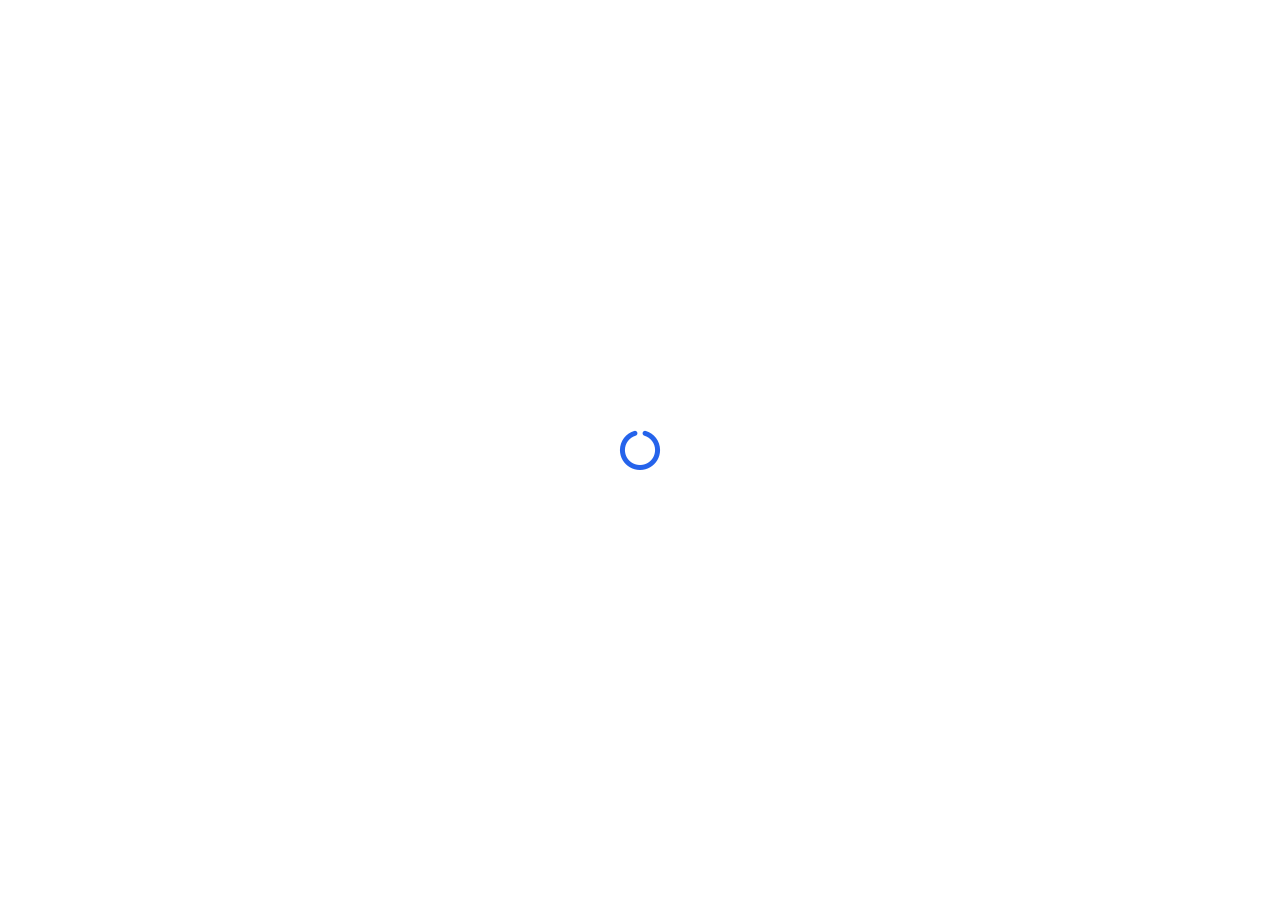
==== commit 0e8cbc50: "Update index.html" ====
--- a/index.html
+++ b/index.html
@@ -2,47 +2,63 @@
 <html lang="it">
 <head>
     <meta charset="UTF-8">
-    <title>Looply</title>
+    <title>Looply - Weekend</title>
     <meta name="viewport" content="width=device-width, initial-scale=1.0, maximum-scale=1.0, user-scalable=no">
     
-    <link rel="stylesheet" href="style.css">
     <link rel="stylesheet" href="https://cdnjs.cloudflare.com/ajax/libs/font-awesome/6.0.0/css/all.min.css">
     
     <style>
-        /* Stili di emergenza se style.css non carica */
-        body { font-family: -apple-system, BlinkMacSystemFont, "Segoe UI", Roboto, Helvetica, Arial, sans-serif; background-color: #f3f4f6; margin: 0; display: flex; justify-content: center; }
-        .container { width: 100%; max-width: 400px; padding: 20px; text-align: center; }
-        .header h1 { color: #2563eb; font-size: 32px; margin-bottom: 5px; }
-        .card { background: white; padding: 20px; border-radius: 15px; box-shadow: 0 4px 6px rgba(0,0,0,0.1); margin-top: 20px; }
-        .btn-google { background: white; border: 1px solid #ddd; padding: 12px 20px; border-radius: 8px; cursor: pointer; display: flex; align-items: center; justify-content: center; gap: 10px; width: 100%; font-weight: bold; }
+        :root { --primary: #2563eb; --bg: #f3f4f6; }
+        body { font-family: -apple-system, sans-serif; background: var(--bg); margin: 0; display: flex; justify-content: center; padding: 20px; }
+        .container { width: 100%; max-width: 400px; text-align: center; }
+        .card { background: white; padding: 25px; border-radius: 20px; shadow: 0 10px 15px -3px rgba(0,0,0,0.1); margin-top: 20px; }
+        h1 { color: var(--primary); font-size: 32px; margin-bottom: 10px; }
+        
+        .btn-google { 
+            background: white; border: 1px solid #ddd; padding: 15px; border-radius: 12px; 
+            width: 100%; font-weight: bold; display: flex; align-items: center; 
+            justify-content: center; gap: 10px; cursor: pointer; transition: 0.2s;
+        }
+        .btn-google:active { transform: scale(0.98); background: #f9f9f9; }
+        
         #app { display: none; }
+        .hidden { display: none !important; }
+        
+        /* Loading Overlay */
+        #loader { position: fixed; top: 0; left: 0; width: 100%; height: 100%; background: white; display: flex; align-items: center; justify-content: center; z-index: 999; }
     </style>
 </head>
 <body>
 
+    <div id="loader">
+        <i class="fa-solid fa-circle-notch fa-spin" style="font-size: 40px; color: var(--primary);"></i>
+    </div>
+
     <div class="container">
         
         <div id="formLogin">
-            <div class="header">
-                <h1>Looply</h1>
-                <p>Organizza il tuo weekend</p>
-            </div>
+            <h1>Looply</h1>
+            <p style="color: #6b7280;">Organizza il tuo weekend con gli amici</p>
             <div class="card">
                 <button type="button" class="btn-google" onclick="window.startLogin()">
-                    <img src="https://www.gstatic.com/firebasejs/ui/2.0.0/images/auth/google.svg" width="18" alt="G">
+                    <img src="https://www.gstatic.com/firebasejs/ui/2.0.0/images/auth/google.svg" width="20">
                     Accedi con Google
                 </button>
             </div>
         </div>
 
         <div id="app">
-            <div class="header" style="display: flex; justify-content: space-between; align-items: center;">
-                <h1 id="welcomeTitle">Ciao 🤙🏻</h1>
-                <button onclick="window.logout()" style="background:none; border:none; color:#6b7280; font-size: 20px;"><i class="fa-solid fa-right-from-bracket"></i></button>
+            <div style="display: flex; justify-content: space-between; align-items: center;">
+                <h1 id="welcomeTitle" style="font-size: 24px;">Ciao 🤙🏻</h1>
+                <button onclick="window.logout()" style="background:none; border:none; color:#9ca3af; font-size: 20px;">
+                    <i class="fa-solid fa-right-from-bracket"></i>
+                </button>
             </div>
+            
             <div class="card">
-                <p>Siamo dentro! Ora puoi configurare i tuoi giorni.</p>
-                </div>
+                <p>Sei loggato correttamente! 🎉</p>
+                <p style="font-size: 14px; color: #6b7280;">Stiamo configurando il database per i match...</p>
+            </div>
         </div>
 
     </div>
@@ -51,7 +67,7 @@
     <script src="https://www.gstatic.com/firebasejs/8.10.1/firebase-auth.js"></script>
     <script src="https://www.gstatic.com/firebasejs/8.10.1/firebase-firestore.js"></script>
     
-    <script src="app.js?v=3.1"></script>
+    <script src="app.js?v=5.0"></script>
 
 </body>
 </html>
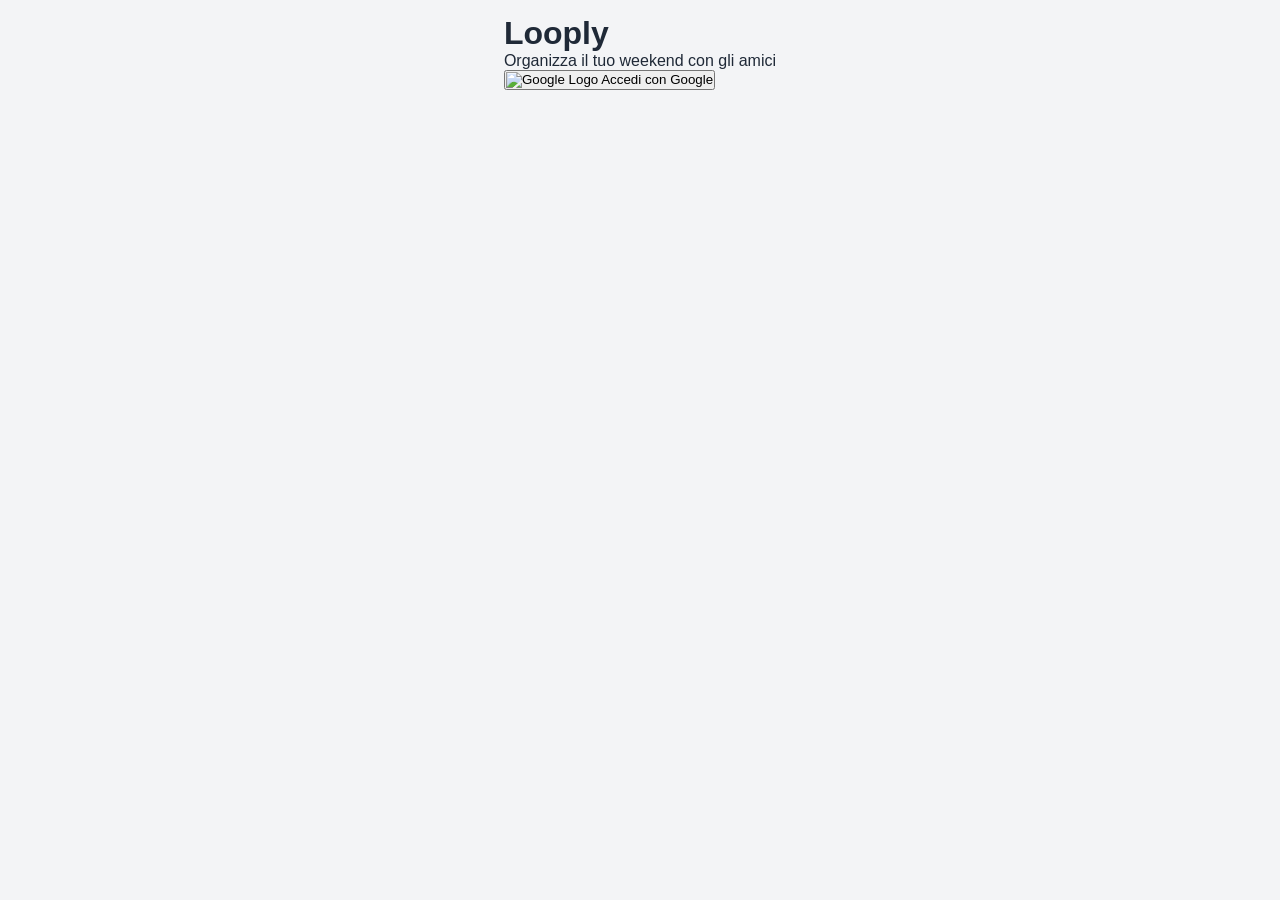
==== commit e737cfe7: "Update index.html" ====
--- a/index.html
+++ b/index.html
@@ -2,72 +2,37 @@
 <html lang="it">
 <head>
     <meta charset="UTF-8">
-    <title>Looply - Weekend</title>
-    <meta name="viewport" content="width=device-width, initial-scale=1.0, maximum-scale=1.0, user-scalable=no">
-    
-    <link rel="stylesheet" href="https://cdnjs.cloudflare.com/ajax/libs/font-awesome/6.0.0/css/all.min.css">
-    
-    <style>
-        :root { --primary: #2563eb; --bg: #f3f4f6; }
-        body { font-family: -apple-system, sans-serif; background: var(--bg); margin: 0; display: flex; justify-content: center; padding: 20px; }
-        .container { width: 100%; max-width: 400px; text-align: center; }
-        .card { background: white; padding: 25px; border-radius: 20px; shadow: 0 10px 15px -3px rgba(0,0,0,0.1); margin-top: 20px; }
-        h1 { color: var(--primary); font-size: 32px; margin-bottom: 10px; }
-        
-        .btn-google { 
-            background: white; border: 1px solid #ddd; padding: 15px; border-radius: 12px; 
-            width: 100%; font-weight: bold; display: flex; align-items: center; 
-            justify-content: center; gap: 10px; cursor: pointer; transition: 0.2s;
-        }
-        .btn-google:active { transform: scale(0.98); background: #f9f9f9; }
-        
-        #app { display: none; }
-        .hidden { display: none !important; }
-        
-        /* Loading Overlay */
-        #loader { position: fixed; top: 0; left: 0; width: 100%; height: 100%; background: white; display: flex; align-items: center; justify-content: center; z-index: 999; }
-    </style>
+    <meta name="viewport" content="width=device-width, initial-scale=1.0">
+    <title>Looply - Organizza il tuo weekend</title>
+    <link rel="stylesheet" href="style.css">
 </head>
 <body>
 
-    <div id="loader">
-        <i class="fa-solid fa-circle-notch fa-spin" style="font-size: 40px; color: var(--primary);"></i>
+    <div id="app-container">
+        <div id="login-screen" class="screen">
+            <h1>Looply</h1>
+            <p>Organizza il tuo weekend con gli amici</p>
+            <button id="btn-google-login">
+                <img src="https://www.gstatic.com/firebasejs/ui/2.0.0/images/auth/google.svg" alt="Google Logo">
+                Accedi con Google
+            </button>
+        </div>
+
+        <div id="dashboard-screen" class="screen" style="display: none;">
+            <header>
+                <h2>Ciao, <span id="user-display-name">...</span>!</h2>
+                <button id="btn-logout" class="secondary">Esci</button>
+            </header>
+            <main>
+                <div class="card">
+                    <h3>I tuoi Weekend</h3>
+                    <p>Non hai ancora organizzato nulla. Inizia ora!</p>
+                    <button class="primary">+ Crea nuovo evento</button>
+                </div>
+            </main>
+        </div>
     </div>
 
-    <div class="container">
-        
-        <div id="formLogin">
-            <h1>Looply</h1>
-            <p style="color: #6b7280;">Organizza il tuo weekend con gli amici</p>
-            <div class="card">
-                <button type="button" class="btn-google" onclick="window.startLogin()">
-                    <img src="https://www.gstatic.com/firebasejs/ui/2.0.0/images/auth/google.svg" width="20">
-                    Accedi con Google
-                </button>
-            </div>
-        </div>
-
-        <div id="app">
-            <div style="display: flex; justify-content: space-between; align-items: center;">
-                <h1 id="welcomeTitle" style="font-size: 24px;">Ciao 🤙🏻</h1>
-                <button onclick="window.logout()" style="background:none; border:none; color:#9ca3af; font-size: 20px;">
-                    <i class="fa-solid fa-right-from-bracket"></i>
-                </button>
-            </div>
-            
-            <div class="card">
-                <p>Sei loggato correttamente! 🎉</p>
-                <p style="font-size: 14px; color: #6b7280;">Stiamo configurando il database per i match...</p>
-            </div>
-        </div>
-
-    </div>
-
-    <script src="https://www.gstatic.com/firebasejs/8.10.1/firebase-app.js"></script>
-    <script src="https://www.gstatic.com/firebasejs/8.10.1/firebase-auth.js"></script>
-    <script src="https://www.gstatic.com/firebasejs/8.10.1/firebase-firestore.js"></script>
-    
-    <script src="app.js?v=5.0"></script>
-
+    <script type="module" src="app.js"></script>
 </body>
 </html>
--- a/style.css
+++ b/style.css
@@ -0,0 +1,218 @@
+/* 1. VARIABILI E RESET */
+:root {
+    --primary-color: #2563eb; 
+    --bg-color: #f3f4f6;
+    --card-bg: #ffffff;
+    --text-main: #1f2937;
+    --border-color: #e5e7eb;
+}
+
+* {
+    box-sizing: border-box;
+    margin: 0;
+    padding: 0;
+    font-family: -apple-system, BlinkMacSystemFont, "Segoe UI", Roboto, sans-serif;
+    -webkit-tap-highlight-color: transparent;
+}
+
+body {
+    background-color: var(--bg-color);
+    color: var(--text-main);
+    display: flex;
+    justify-content: center;
+    padding: 15px;
+    min-height: 100vh;
+}
+
+.container {
+    width: 100%;
+    max-width: 420px;
+}
+
+/* 2. HEADER E TITOLI */
+.header h1 {
+    font-size: 26px;
+    font-weight: 800;
+    letter-spacing: -1px;
+    display: flex;
+    align-items: center;
+    gap: 8px;
+}
+
+.day-label {
+    margin-bottom: 10px;
+    font-weight: 800;
+    font-size: 14px;
+    color: var(--primary-color);
+    text-transform: uppercase;
+    letter-spacing: 0.5px;
+}
+
+/* 3. CARD */
+.card {
+    background: var(--card-bg);
+    padding: 22px;
+    border-radius: 24px;
+    box-shadow: 0 10px 25px -5px rgba(0, 0, 0, 0.05);
+    border: 1px solid var(--border-color);
+    margin-bottom: 20px;
+}
+
+/* 4. GIORNI E SLOT */
+.days-row {
+    display: flex;
+    justify-content: space-between;
+    gap: 10px;
+    margin-bottom: 20px;
+}
+
+.day-item { flex: 1; }
+
+.day-btn {
+    width: 100%;
+    padding: 16px 5px;
+    border-radius: 16px;
+    border: 2px solid var(--border-color);
+    background: white;
+    font-weight: 700;
+    font-size: 15px;
+    transition: all 0.2s ease;
+}
+
+.day-btn.active {
+    background-color: var(--primary-color) !important;
+    border-color: var(--primary-color) !important;
+    color: white !important;
+    box-shadow: 0 4px 12px rgba(0,0,0,0.1);
+}
+
+.slots {
+    background: #f9fafb;
+    padding: 18px;
+    border-radius: 18px;
+    margin-bottom: 12px;
+    border: 1px solid var(--border-color);
+    display: none;
+}
+
+.slots:not(.disabled) {
+    display: block;
+    animation: slideDown 0.3s ease-out;
+}
+
+.slots-grid {
+    display: grid;
+    grid-template-columns: 1fr 1fr;
+    gap: 12px;
+}
+
+.slots label {
+    display: flex;
+    align-items: center;
+    gap: 10px;
+    font-size: 14px;
+    font-weight: 600;
+    cursor: pointer;
+}
+
+/* 5. INPUT E SELECT (BENVENUTO) */
+input[type="text"], select {
+    -webkit-appearance: none;
+    appearance: none;
+    outline: none;
+    transition: border-color 0.2s;
+}
+
+input[type="text"]:focus, select:focus {
+    border-color: var(--primary-color) !important;
+}
+
+/* 6. PULSANTI */
+.btn-primary {
+    background-color: var(--primary-color) !important;
+    color: white;
+    width: 100%;
+    padding: 18px;
+    border: none;
+    border-radius: 16px;
+    font-weight: 700;
+    font-size: 16px;
+    cursor: pointer;
+    display: flex;
+    align-items: center;
+    justify-content: center;
+    gap: 10px;
+    box-shadow: 0 4px 15px rgba(0,0,0,0.1);
+}
+
+.btn-google {
+    width: 100%;
+    padding: 16px;
+    border: 1px solid var(--border-color);
+    background: white;
+    border-radius: 16px;
+    font-weight: 600;
+    display: flex;
+    align-items: center;
+    justify-content: center;
+    gap: 12px;
+}
+
+.btn-whatsapp {
+    background-color: #25d366 !important;
+    color: white;
+    width: 100%;
+    padding: 18px;
+    border: none;
+    border-radius: 18px;
+    font-weight: 800;
+    font-size: 17px;
+    box-shadow: 0 8px 20px rgba(37, 211, 102, 0.25);
+}
+
+.btn-logout {
+    background: #fee2e2;
+    color: #ef4444;
+    width: 100%;
+    border: none;
+    padding: 14px;
+    border-radius: 12px;
+    font-weight: 700;
+    margin-top: 20px;
+}
+
+/* 7. COLORI IMPOSTAZIONI */
+.colors-container {
+    display: flex;
+    justify-content: center;
+    gap: 15px;
+    padding: 20px 0;
+}
+
+.color-dot {
+    width: 40px;
+    height: 40px;
+    border-radius: 50%;
+    border: 3px solid white;
+    box-shadow: 0 4px 10px rgba(0,0,0,0.1);
+    cursor: pointer;
+}
+
+/* 8. ANIMAZIONI E MODAL */
+@keyframes slideDown {
+    from { opacity: 0; transform: translateY(-8px); }
+    to { opacity: 1; transform: translateY(0); }
+}
+
+@keyframes popIn {
+    from { transform: scale(0.9); opacity: 0; }
+    to { transform: scale(1); opacity: 1; }
+}
+
+#onboardingModal, #matchModal {
+    backdrop-filter: blur(8px);
+    -webkit-backdrop-filter: blur(8px);
+}
+
+.fa-spin { animation: spin 1s linear infinite; }
+@keyframes spin { 100% { transform: rotate(360deg); } }
